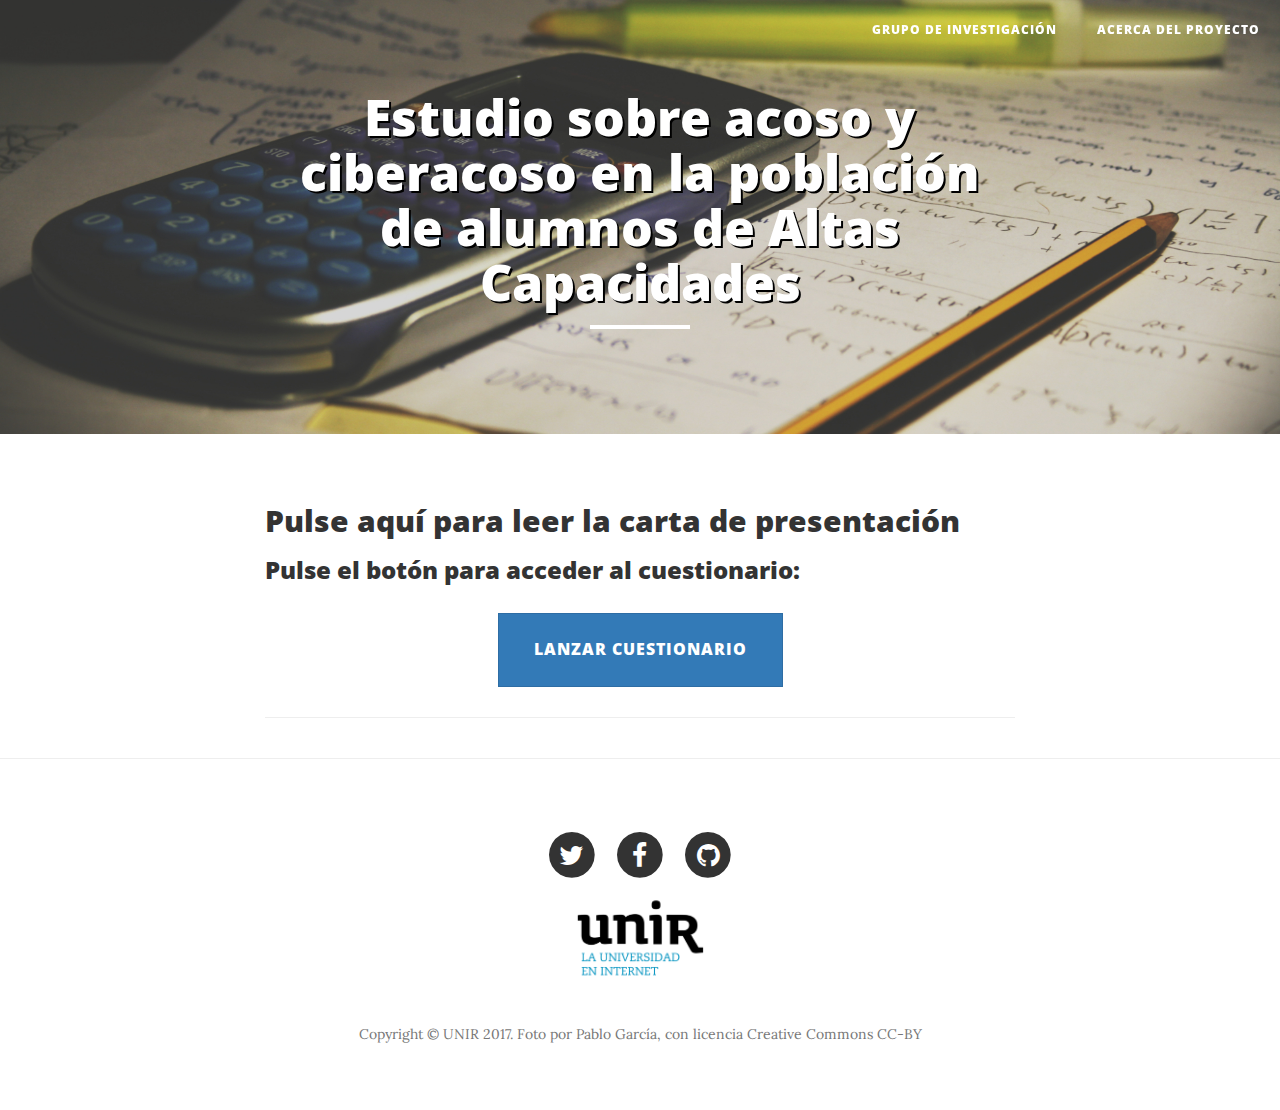
==== index.html @ 438924d7 "Updating texts" ====
<!DOCTYPE html>
<html lang="es">

<head>

    <meta charset="utf-8">
    <meta http-equiv="X-UA-Compatible" content="IE=edge">
    <meta name="viewport" content="width=device-width, initial-scale=1">
    <meta name="description" content="">
    <meta name="author" content="">

    <title>Proyecto UNIR</title>

    <!-- Bootstrap Core CSS -->
    <link href="vendor/bootstrap/css/bootstrap.min.css" rel="stylesheet">

    <!-- Theme CSS -->
    <link href="css/clean-blog.min.css" rel="stylesheet">

    <!-- Custom Fonts -->
    <link href="vendor/font-awesome/css/font-awesome.min.css" rel="stylesheet" type="text/css">
    <link href='https://fonts.googleapis.com/css?family=Lora:400,700,400italic,700italic' rel='stylesheet' type='text/css'>
    <link href='https://fonts.googleapis.com/css?family=Open+Sans:300italic,400italic,600italic,700italic,800italic,400,300,600,700,800' rel='stylesheet' type='text/css'>

    <!-- HTML5 Shim and Respond.js IE8 support of HTML5 elements and media queries -->
    <!-- WARNING: Respond.js doesn't work if you view the page via file:// -->
    <!--[if lt IE 9]>
        <script src="https://oss.maxcdn.com/libs/html5shiv/3.7.0/html5shiv.js"></script>
        <script src="https://oss.maxcdn.com/libs/respond.js/1.4.2/respond.min.js"></script>
    <![endif]-->

</head>

<body>

<nav class="navbar navbar-default navbar-custom navbar-fixed-top">
        <div class="container-fluid">
            <!-- Brand and toggle get grouped for better mobile display -->
            <div class="navbar-header page-scroll">
                <button type="button" class="navbar-toggle" data-toggle="collapse" data-target="#bs-example-navbar-collapse-1">
                    <span class="sr-only">Activar navegación</span>
                    Menu <i class="fa fa-bars"></i>
                </button>
                <!--<a class="navbar-brand" href="index.html">ENLACE A DONDE SEA</a>-->
            </div>

            <!-- Collect the nav links, forms, and other content for toggling -->
            <div class="collapse navbar-collapse" id="bs-example-navbar-collapse-1">
                <ul class="nav navbar-nav navbar-right">
                    <li>
                        <a href="#" data-toggle="modal" data-target="#modalGrupo">Grupo de Investigación</a>
                    </li>
                    <li>
                        <a href="#" data-toggle="modal" data-target="#modalProyecto">Acerca del Proyecto</a>
                    </li>
                </ul>
            </div>
            <!-- /.navbar-collapse -->
        </div>
        <!-- /.container -->
    </nav>


    <!-- Page Header -->
    <!-- Set your background image for this header on the line below. -->
    <header class="intro-header" style="background-image: url('img/mesa.jpg')">
        <div class="container">
            <div class="row">
                <div class="col-lg-8 col-lg-offset-2 col-md-10 col-md-offset-1">
                    <div class="site-heading">
                        <h1>Estudio sobre acoso y ciberacoso en la población de alumnos de Altas Capacidades</h1>
                        <hr class="small">
                       <!-- <span class="subheading">Cuestionario sobre detección de...</span>-->
                    </div>
                </div>
            </div>
        </div>
    </header>

    <!-- Main Content -->
    <div class="container">
        <div class="row">
            <div class="col-lg-8 col-lg-offset-2 col-md-10 col-md-offset-1">
                <div class="post-preview">

                        <h2 class="post-title">
                            <a href="#" data-toggle="modal" data-target="#modalCarta">Pulse aquí para leer la carta de presentación</a>

                                <!-- Button trigger modal -->

                        </h2>
                        <h3 class="post-subtitle">
                            Pulse el botón para acceder al cuestionario: 
                            <p class="text-center">
                         
                            <button type="button" class="btn btn-primary btn-lg" data-toggle="modal" data-target="#myModal">
                                    Lanzar cuestionario
                            </button>
                         
                            </p>
                        </h3>

                    
                </div>
                <hr>
                
            </div>
        </div>
    </div>

    <hr>



<!-- Modal -->
<div class="modal fade bd-example-modal-lg" id="myModal" tabindex="-1" role="dialog" aria-labelledby="myModalLabel">
  <div class="modal-dialog modal-lg" role="document">
    <div class="modal-content">
      <div class="modal-header">
        <button type="button" class="close" data-dismiss="modal" aria-label="Close"><span aria-hidden="true">&times;</span></button>
        <h4 class="modal-title" id="myModalLabel">DOCUMENTO ÉTICO INFORMATIVO PARA LOS PARTICIPANTES

EN EL ESTUDIO SOBRE ACOSO Y CIBERACOSO EN LA POBLACIÓN

DE ALUMNOS DE ALTAS CAPACIDADES</h4>
      </div>
      <div class="modal-body small">


Antes de pulsar el botón “aceptar” te rogamos que leas con detalle las siguientes
cuestiones que versan sobre la descripción del estudio, su importancia,
implicaciones para los participantes, riesgos y beneficios potenciales del mismo.

<h3>Descripción</h3>

Ha sido invitado a participar en una investigación sobre el acoso y ciberacoso.
Además, se te preguntarán otras cuestiones sobre el estado de ánimo, el apoyo
que percibes, tu calidad de vida, etc. El estudio está realizado por un equipo de
investigadores de la Universidad Internacional de la Rioja (UNIR), la
Universidad de Murcia (UM) y la Universidad de Radboud (Países Bajos). Los
investigadores principales son dos:

<ol>
<li>Javier Tourón Figueroa que es catedrático de Métodos de Investigación y
Diagnóstico en Educación, Vicerrector de Innovación y Desarrollo
Educativo en UNIR y experto en altas capacidades y talento.</li>

<li>Joaquín M. González Cabrera profesor titular y director del Grupo de
Investigación sobre Análisis y prevención del Ciberacoso en dicha
Universidad también.</li>
</ol>
Esta investigación tiene la aprobación del <strong>Comité Ética de la Investigación del
Principado de Asturias (Ref. 41/17)</strong>.
<p>
Has sido seleccionado para participar en esta investigación, ya que perteneces a
alguna asociación de padres vinculada a las altas capacidades, tu hijo o hija tiene
reconocidas altas capacidades y se encuentra escolarizado en estos momentos en
algún centro del territorio español. Además, tu hijo debe tener entre 9 y 18 años.
Si aceptas participar en esta investigación, se te solicitará rellenar unas preguntas
sociodemográficas (sexo, edad, CC.AA. donde reside, etc.) y varios cuestionarios
en formato online:
</p>
<ol>
<li>Versión española del European Bullying Intervention Project Questionnaire (Ortega, Del Rey y Casas, 2016).</li>

<li>Depression, Anxiety, Stress Scales-21 (DASS-21) de Daza, Novy, Stanley y Averil (2002).</li>

<li>Versión española del Interpersonal Support Evaluation List (ISEL)-Escala de Apoyo Social Percibido (EASP) por Trujillo, Martos y González-Cabrera (2011).</li>

<li>Versión española del KIDSCREEN-27 para evaluar calidad de vida (KIDSCREEN Group Europe, 2006).</li>
</ol>

<h3>Importancia</h3>

Se analizarán la prevalencia del problema y la relación entre el acoso escolar y
otros aspectos como la depresión, el estrés, la ansiedad o la calidad de vida, entre
otros.

<h3>Implicaciones para el participante</h3>
<ol>
<li>Debes entender que tu participación es totalmente <strong>voluntaria</strong>.</li>

<li>Puedes <strong>retirarte</strong> del estudio cuando así lo manifiestes, sin dar explicaciones y sin que esto tenga ningún tipo de repercusión.</li>

<li>Todos los datos de carácter personal obtenidos en este estudio
son <strong>confidenciales</strong> y se tratarán conforme a la Ley Orgánica de
Protección de Datos de Carácter Personal 15/99. La identidad de cada
participante, y su tutor legal, será protegida mediante la identificación
anónima de los resultados. Se le pedirá al participante que identifique los
cuestionarios con una combinación alfanumérica que solamente él
conocerá.</li>

<li>La información obtenida se utilizará exclusivamente para los <strong>fines
específicos</strong> de este estudio.</li>

<li>No recibirás ningún <strong>incentivo</strong> económico ni en bienes por tu participación
en el estudio, pero sí recibirás un informe personalizado sobre sus
resultados en el contexto general del estudio si lo solicita. Más adelante se
detallan las indicaciones.</li>

<li>También tienes derecho a no contestar alguna/s pregunta/s en particular.</li>
</ol>

Además, tienes derecho a recibir una copia de este documento (para ello
debes solicitarlo a ciber-aacc@unir.net)

<h3>Riesgos de la investigación para el participante</h3>

No existen riesgos de ninguna clase por participar en este estudio.

<h3>Beneficios de la investigación</h3>
<p>
A las asociaciones de padres y madres de alumnos con altas capacidades se les
pondrán facilitar los resultados generales de los participantes, lo que puede
constituir un informe técnico de uso educativo tanto interno como de cara a
acciones político educativas.
</p>
<p>
Si tienes alguna pregunta o deseas más información sobre esta investigación, por
favor comuníquese con el Prof. Joaquín Manuel González Cabrera en el correo
electrónico: joaquin.gonzalez@unir.net .
</p>
Si pulsas el botón de “Aceptar” se entiende que estás de acuerdo con lo expuesto
y autorizas a tu hijo o hija a participar en dicha investigación. Si eres un menor
que no has recibido la pertinente autorización familiar debes hacer clic en
“Rechazar”.



      </div>
      <div class="modal-footer">
        <button type="button" class="btn btn-default" data-dismiss="modal">Rechazar</button>
        <a href="https://es.surveymonkey.com/r/CLKZYXJ"><button type="button" class="btn btn-primary">ACEPTAR</button></a>
      </div>
    </div>
  </div>
</div>






<!-- Modal -->
<div class="modal fade bd-example-modal-lg" id="modalGrupo" tabindex="-1" role="dialog" aria-labelledby="myModalLabelGrupo">
  <div class="modal-dialog modal-lg" role="document">
    <div class="modal-content">
      <div class="modal-header">
        <button type="button" class="close" data-dismiss="modal" aria-label="Close"><span aria-hidden="true">&times;</span></button>
        <h4 class="modal-title" id="myModalLabelGrupo">GRUPO DE INVESTIGACIÓN EN ANÁLISIS Y PREVENCIÓN
DEL CIBERACOSO </h4>
      </div>
      <div class="modal-body small">
<p>

El grupo de investigación &quot;Análisis y prevención del ciberacoso&quot; (CB-OUT) de

la Universidad Internacional de la Rioja (UNIR) presenta varias líneas de

investigación centradas directamente en este problema y también en temas del

comportamiento online y los usos problemáticos de Internet. Este grupo se

caracteriza por un enfoque singular y diferente, de un problema complejo que ha

sido (y sigue siendo) abordado por numerosos investigadores en el panorama

nacional e internacional.
</p>

En relación directa sobre el ciberacoso cabe destacar la unión de metodologías de

evaluación psicológica mediante auto-informe con marcadores bioquímicos

(especialmente en la evaluación del estrés a través de la hormona del cortisol),

así como trabajos con muestras poco exploradas (altas capacidades) y en

contextos internacionales (Latinoamérica). Así pues las líneas de trabajo son:
<ul>
<li>Diferencias en los niveles de estrés psicofisiológico en función del perfil

de ciberacoso.</li>

<li>Estilos parentales percibidos y su relación con el perfil de ciberacoso.</li>

<li>Uso problemático de Internet, adicción al teléfono móvil, nomofobia y

conducta de ciberacoso.</li>

<li>Análisis de la prevalencia del ciberacoso en Colombia, Chile, Guatemala,

Argentina y España.</li>

<li>Evaluación del acoso y ciberacoso, junto con otros constructos

psicosociales, en alumnado con NEE y NEAE específicas.</li>
</ul>
En general, el comportamiento de un adolescente en Internet con la

tecnología que le permite el acceso (smartphone, pc, Internet, etc.), está

relacionado con diferentes problemas psicológicos que atañen a su mundo

on-line y off-line. Este grupo ha abordado realidades nuevas e incipientes

con el que se avanza, incluso se innova, en este panorama investigador.

Las líneas son:
<ul>
<li>Diseño y validación del primer instrumento para evaluar la inteligencia

emocional con contextos online y su adaptación al inglés.</li>

<li>Adaptación al castellano del Nomophobia Questionnaire (NMP-Q).</li>

<li>Relación entre los usos problemáticos de Internet y los juegos multiplayer

online battle arena (MOBA).</li>
</ul>
Adicionalmente, cabe decir que este grupo colabora con el grupo de

Investigación Deusto Stress Research, que lidera la Profª. Esther Calvete en la

Universidad de Deusto. Asimismo, se cuenta con relación, entre otros docentes,

como la Profª. Maite Garaigordobil de la Universidad del País Vasco. A

continuación, se detallan, algunas de las publicaciones realizadas por el grupo de

investigación recientemente:
<ul>
<li>González-Cabrera, J., Pérez-Sancho, C. y Calvete, E. (2016). Diseño y
validación de la Escala de Inteligencia Emocional en Internet para
adolescentes. Behavioral Psychology/Psicología Conductual, 24, 93-105.
(Q4; FI: 0,83). http://goo.gl/fBhrjK</li>
<li>Calvete, E., Orue, I. y González-Cabrera, J. (2017). Violencia Filio
Parental: Comparando lo que informan los adolescentes y sus
progenitores. Revista de Psicología Clínica con Niños y Adolescentes, 4,
9-15.</li>

<li>González-Cabrera, J., Calvete, E. León-Mejía, A., Pérez-Sancho, C. y
Peinado, J. (2017). Relationship between cyberbullying roles, cortisol
secretion and psychological stress. Computers in Human Behavior, 70,
153-160.</li>

<li>Calvete, E., Fernández-González, L., González-Cabrera, J. Gámez-Guadix, M. (2017). Continued Bullying Victimization in Adolescents:
Maladaptive Schemas as a Mediational Mechanism. J Youth Adolescence.
doi:10.1007/s10964-017- 0677-5</li>

<li>González-Cabrera, J., León-Mejía, A., Pérez-Sancho, C. y Calvete, E. (in
press). Adaptation of the Nomophobia Questionnaire (NMP-Q) to Spanish
in a sample of adolescents. Actas Españolas de Psiquiatría.</li>
</ul>



<h3>Grupo de investigación en altas capacidades y desarrollo del talento</h3>
<p>
La línea de investigación sobre alumnos de alta capacidad intelectual se comenzó en la
Universidad de Navarra en 1994.
</p>
El interés de esta línea de investigación, meramente intelectual en sus inicios, dio paso
enseguida a un decidido empeño por hacer reales los principios de la entonces vigente
LOGSE respecto a la atención a la diversidad (art. 36 y 37) y a las necesidades
educativas que de ella se derivan en relación con los alumnos de alta capacidad, interés
que de modo más o menos intenso ha seguido vigente en las legislaciones educativas
posteriores.
</p><p>
Es patente la importancia que para el desarrollo del sistema educativo tiene la
promoción de la excelencia y el principio de igualdad de oportunidades, que exige que a
cada alumno se le dé la atención educativa que en función de sus características precisa,
bien distinto del igualitarismo que en algunas ocasiones parece preponderar en la
educación.
</p><p>
La personas más capaces constituyen el activo más valioso de cualquier sociedad, pero
el talento no se desarrolla si no se cultiva y es imposible cultivarlo si no se identifica.
En un sistema educativo moderno, que tiende a esgrimir como bandera la calidad, la
atención a la igualdad y promoción de la excelencia se convierten en argumentos
inexcusables.
</p><p>
Así, identificación y desarrollo de programas educativos han sido, y continúan siendo,
los dos ejes de esta línea de investigación que de un enfoque globalista, centrado en
capacidades intelectuales generales, ha dado paso -de acuerdo con los enfoques del
paradigma sobre la alta capacidad preponderante hoy en día- a una identificación de
talentos específicos y de programas educativos encaminados al fomento de dichos
talentos.
</p>
Los principios que rigen la actividad investigadora se alinean con los del Talent Search
Concept, planteado inicialmente por Stanley en 1972, y desarrollado por centros y
Universidades como Johns Hopkins, Northwestern, Denver, Duke, Arizona, entre otras.
Precisamente la relación con la Universidad de Johns Hopkins y en particular con su
Center for Talented Youth ha sido constante desde mediados de los noventa.
Pero la atención a los alumnos más capaces es difícil si no se sabe como hacerlo, por
ello dentro de esta línea de trabajo se atiende también a la formación específica de
profesores y a la atención y orientación de las familias. Junto con ello, se procura
promover el desarrollo de políticas educativas que respalden los resultados de la
investigación, y la atención y asesoramiento técnico a los centros educativos.
En resumen, esta línea de investigación se ha venido articulando, con diferentes énfasis
según los momentos y posibilidades, en torno a los seis ejes siguientes:
<ul>
<li>Desarrollo y validación de instrumentos de medida que permitan la
identificación de talentos específicos, tanto a través de la metodología clásica
como siguiendo el enfoque y las posibilidades que brinda la Teoría de Respuesta
al Ítem.</li>
<li>Desarrollo y evaluación de programas específicos para la promoción del talento
en las áreas Humanísticas, de Ciencias Sociales, Tecnológica y Científica.</li>
<li>Desarrollo y evaluación de programas de educación a distancia a través de las
nuevas tecnologías de la información y comunicación.</li>
<li>Análisis de variables contextuales y personales que inciden en la adquisición del
conocimiento y el desarrollo del talento: autoconcepto, motivación, atribuciones,
estrategias de aprendizaje, etc.</li>
<li>Formación del profesorado: estrategias y programas.</li>
<li>Problemática de la alta capacidad en la educación familiar: asesoramiento y
desarrollo de programas.</li>
</ul>
El trabajo de más de dos décadas ha tenido su reflejo en una notable proyección tanto
nacional como internacional de esta línea de trabajo. A continuación señalamos algunos
trabajos más recientes (una relación más amplia puede verse en
<a href="http://www.javiertouron.es/p/javier-touron.html">http://www.javiertouron.es/p/javier-touron.html</a> ):
<ul>
<li>Tourón, J., Marco, G. &amp; Tourón, M. (2009). La educación online con alumnos de alta
capacidad intelectual. Evaluación de una intervención en el ámbito de las
Matemáticas. Revista Interuniversitaria de Formación del Profesorado, 24, 21-31.</li>
<li>Tourón, J. (2010). El desarrollo del talento y la promoción de la excelencia: exigencias
de un sistema educativo mejor. Bordón, 62(3), 133-149.</li>
<li>Tourón, J. (2011). Equality and Equity in Educational Systems: A Universal
Problem. Talent Development and Excellence, 3(1), 103-105.</li>
<li>Tourón, J. (2011). The Center for Talented Youth Identification Model: A Review of
the Literature. Talent Development and Excellence, 3(2), 187-202.</li>
<li>Tourón, J. (2012). Talent Development and Equity in Education Systems: a Challenge
in Nation Building. Education Today, The College of Teachers, UK, 62(2), 12-17.</li>
<li>Tourón, J.; Lizasoain, L. &amp; Joaristi, L. (2012). Assessing the Unidimensionality of the
School and College Ability Test (SCAT, Spanish version) using Non-parametric
Methods Based on Item Response Theory. High Ability Studies, 23(2), 183-202.</li>
<li>Tourón, J. &amp; Santiago, R. (2013). Atención a la diversidad y desarrollo del talento en el
aula. El modelo DT-PI y las tecnologías en la implantación de la flexibilidad curricular
y el aprendizaje al propio ritmo. Revista Española de Pedagogía, año LXXI, nº 256,
441-459.</li>
<li>Tourón, J. &amp; Santiago, R. (2015). The Flipped Learning Model and the Development of
Talent at School. Revista de Educación, 368. April-Jun, 33-65.</li>
<li>Tourón, J. &amp; Pfeiffer, S. (2015). Critical Issues in Gifted Education and Talent
Development. Monograph Issue. Revista de Educación, 368.</li>
<li>Tourón, J. &amp; Tourón, M. (2016). Identification of Verbal and Mathematical Talent: The
Relevance of ‘Out of Level’ Measurement. Anales de Psicología, 32, 3, 638-651</li>
</ul>



      </div>
      <div class="modal-footer">
        <button type="button" class="btn btn-default" data-dismiss="modal">Aceptar</button>

      </div>
    </div>
  </div>
</div>




<!-- Modal -->
<div class="modal fade bd-example-modal-lg" id="modalProyecto" tabindex="-1" role="dialog" aria-labelledby="myModalLabelProyecto">
  <div class="modal-dialog modal-lg" role="document">
    <div class="modal-content">
      <div class="modal-header">
        <button type="button" class="close" data-dismiss="modal" aria-label="Close"><span aria-hidden="true">&times;</span></button>
        <h4 class="modal-title" id="myModalLabelProyecto">Acerca del proyecto: Acoso y ciberacoso en la población de alumnos de Altas Capacidades </h4>
      </div>
      <div class="modal-body small">
      <p>
Un objetivo central del trabajo es la evaluación del acoso y el ciberacoso. Para ello,
se contará con dos cuestionarios con adecuados indicadores de validez y fiabilidad, es
decir, que miden lo que dicen medir y además lo miden bien. Concretamente
hablamos de la versión española del <strong>European Bullying Intervention Project
Questionnaire</strong> que evalúa victimización y agresión mediante acciones como: golpear,
insultar, amenazar, robar, decir palabras malsonantes, excluir o difundir rumores
(Ortega, Del Rey y Casas, 2016). Por otro lado se cuenta con el <strong>Cuestionario de
Ciberacoso (escalas de agresión y victimización) </strong> de Calvete, Orue, Estevez, Villardón y
Padilla, 2009; Calvete, Orue, Estevez, Villardón y Padilla, 2010).
</p>

Adicionalmente, se quiere analizar otras variables de interés con las que poder
relacionar los problemas antes mencionados, especialmente pensando en posibles vías
de intervención. Todas estas posibilidades cuentan con herramientas de evaluación
que gozan de adecuados indicadores de fiabilidad y validez y han sido publicados, sin
excepción, en revistas o editoriales de prestigio nacional e internacional.
<ul>
<li><strong>Apoyo Social Percibido</strong> que consta de cuatro dimensiones: <strong>apoyo instrumental</strong>
(mide la percepción de disponibilidad de ayuda material),<strong> apoyo informativo </strong>(mide la
percepción de de disponibilidad de alguien a quien pedir información o consejo para
resolver un problema), <strong>apoyo a la autoestima </strong>(mide aspectos de comparación positiva
con los demás) y <strong>sentido de pertenencia </strong>(mide la percepción de tener con quien
compartir momentos de ocio y expansión).</li>

<li><strong>Calidad de Vida relacionada con la Salud </strong> entendida desde la perspectiva
globalizadora de la OMS, al entender la salud no sólo como ausencia de enfermedad
sino como calidad de la salud desde una perspectiva bio-psico- social del niño. El
constructo general está compuesto por cinco dimensiones: bienestar físico, bienestar
psicológico, autonomía y relación con los padres, amigos y apoyo social y entorno
escolar.</li>

<li><strong>Sintomatología depresiva y satisfacción vital</strong>. Se desea realizar un cribado
inicial para detectar posibles alternaciones del estado de ánimo y conocer el
posicionamiento ante la valoración de su vida en sus términos actuales.</li>

<li><strong>Ansiedad social y estrés</strong>. Es habitual que los problemas relacionados con la
victimización se relacionen con una mayor activación fisiológica y con una evaluación
cognitiva de que los problemas le superan a uno (y no tiene habilidades para
superarlos).</li>
</ul>

      </div>
      <div class="modal-footer">
        <button type="button" class="btn btn-default" data-dismiss="modal">Aceptar</button>

      </div>
    </div>
  </div>
</div>




<!-- Modal -->
<div class="modal fade bd-example-modal-lg" id="modalCarta" tabindex="-1" role="dialog" aria-labelledby="myModalLabelCarta">
  <div class="modal-dialog modal-lg" role="document">
    <div class="modal-content">
      <div class="modal-header">
        <button type="button" class="close" data-dismiss="modal" aria-label="Close"><span aria-hidden="true">&times;</span></button>
        <h4 class="modal-title" id="myModalLabelCarta">Carta de presentación </h4>
      </div>
      <div class="modal-body small">
<p>
Estimados padres:
<p>
El motivo de la presente es doble, por una parte poneros al corriente del estudio
que desde la Universidad Internacional de La Rioja (UNIR) hemos diseñado
sobre el “Acoso y ciberacoso en la población de alumnos de Altas Capacidades”
y, por otra, pedir vuestra colaboración en el mismo. Ya hemos entrado en
contacto con muchas asociaciones que nos han manifestado su interés en esta
iniciativa.
</p>
<p>
Respecto al estudio, se trata de una investigación científica rigurosamente
planteada que se apoya en la fortaleza del grupo de investigación: &quot;Análisis y
prevención del ciberacoso&quot;, que ha venido dirigiendo el profesor Joaquín
Gonzalez-Cabrera, del que os ofrecemos algunos resultados en la sección
correspondiente de esta web. Por otra parte, añadimos el área de estudio sobre las
Altas Capacidades y Desarrollo del Talento que vengo cultivando desde 1993 y
que os es de sobra conocida. Una breve descripción está incluida en esta web
también (pueden verse las publicaciones en <a href="http://www.javiertouron.es/p/javier-touron.html">http://www.javiertouron.es/p/javier-touron.html</a>). Así mismo, forman parte del equipo investigador del proyecto
profesores de la Universidad de Murcia (Dra. Prieto y Dra. Ferrando) y de la
Universidad de Radbou -Holanda- (Dra. Hoogeven), todas ellas con un extenso y
reconocido recorrido investigador en el área de las Altas Capacidades.
</p>
<p>
El problema del acoso, tanto el que se realiza dentro del contexto escolar como a
través de las redes sociales, está adquiriendo una notoriedad y proporciones
alarmantes en los centros educativos, pero poco o nada se ha investigado sobre el
acoso específico a los alumnos más capaces que, como ya sabemos, son objeto de
diversas dificultades en el entorno escolar.
</p>
<p>
Pensamos que este estudio nos puede ofrecer resultados relevantes y valiosos
sobre un problema latente que precisa de intervención educativa, y que puede
ayudar a visibilizar mejor la problemática general de este alumnado.
</p>
<p>
En esta web os ofrecemos detalles técnicos del estudio en el que nos gustaría que
tomaseis parte, animando a vuestros asociados para que autoricen la participación
anónima de sus hijos en la recogida de los datos que precisamos para llevar a
cabo el estudio. Dicha recogida de datos se realizará mediante un cuestionario
online que está dentro de la web que visitas. Esta investigación no tendrá coste
alguno ni para las asociaciones ni para los alumnos (familias) que participen. Los
datos generales serán devueltos a las asociaciones participantes a través de un
informe particular y otro general del conjunto de la investigación.
</p>
<p>
Esta iniciativa cuenta con el refrendo del <strong>Comité ético de Investigación del
Principiado de Asturias, donde ha sido evaluado el estudio consiguiendo el
informe favorable (Ref. 41/17)</strong>.
</p>
Para terminar, quisiéramos daros las gracias por participar en el proyecto y por
vuestra preocupación por la mejora de la calidad de vida de vuestros hijos.
Sin otro particular y en la confianza de que el estudio os resulte de interés,
aprovechamos para enviaros un saludo cordial.
<p>

<img src="img/firmas.png" width="100%" />

      </div>
      <div class="modal-footer">
        <button type="button" class="btn btn-default" data-dismiss="modal">Aceptar</button>

      </div>
    </div>
  </div>
</div>




    <!-- Footer -->
    <footer>
        <div class="container">
            <div class="row">
                <div class="col-lg-8 col-lg-offset-2 col-md-10 col-md-offset-1">
                    <ul class="list-inline text-center">
                        <li>
                            <a href="#">
                                <span class="fa-stack fa-lg">
                                    <i class="fa fa-circle fa-stack-2x"></i>
                                    <i class="fa fa-twitter fa-stack-1x fa-inverse"></i>
                                </span>
                            </a>
                        </li>
                        <li>
                            <a href="#">
                                <span class="fa-stack fa-lg">
                                    <i class="fa fa-circle fa-stack-2x"></i>
                                    <i class="fa fa-facebook fa-stack-1x fa-inverse"></i>
                                </span>
                            </a>
                        </li>
                        <li>
                            <a href="#">
                                <span class="fa-stack fa-lg">
                                    <i class="fa fa-circle fa-stack-2x"></i>
                                    <i class="fa fa-github fa-stack-1x fa-inverse"></i>
                                </span>
                            </a>
                        </li>
                        <li>
                            <a href="#">
                                     <a href=""><img width="25%" src="img/logo-unir.png"/></a>
                            </a>
                        </li>

                    </ul>
                    <p class="copyright text-muted">Copyright &copy; UNIR 2017. Foto por Pablo García, con licencia Creative Commons CC-BY</p>
                </div>
            </div>
        </div>
    </footer>

    <!-- jQuery -->
    <script src="vendor/jquery/jquery.min.js"></script>

    <!-- Bootstrap Core JavaScript -->
    <script src="vendor/bootstrap/js/bootstrap.min.js"></script>

    <!-- Contact Form JavaScript -->
    <script src="js/jqBootstrapValidation.js"></script>
    <script src="js/contact_me.js"></script>

    <!-- Theme JavaScript -->
    <script src="js/clean-blog.min.js"></script>

</body>

</html>
---- css/clean-blog.min.css ----
/*!
 * Start Bootstrap - Clean Blog v3.3.7+1 (http://startbootstrap.com/template-overviews/clean-blog)
 * Copyright 2013-2017 Start Bootstrap
 * Licensed under MIT (https://github.com/BlackrockDigital/startbootstrap/blob/gh-pages/LICENSE)
 */a,body{color:#333}.navbar-custom .nav li a,.navbar-custom .navbar-brand,h1,h2,h3,h4,h5,h6{font-weight:800}.caption,.intro-header .page-heading,.intro-header .site-heading,footer .copyright{text-align:center}body{font-family:Lora,'Times New Roman',serif;font-size:20px;-webkit-tap-highlight-color:#0085A1}.intro-header .page-heading .subheading,.intro-header .post-heading .subheading,.intro-header .site-heading .subheading,.navbar-custom,h1,h2,h3,h4,h5,h6{font-family:'Open Sans','Helvetica Neue',Helvetica,Arial,sans-serif}p{line-height:1.5;margin:30px 0}p a{text-decoration:underline}a:focus,a:hover{color:#0085A1}a img:focus,a img:hover{cursor:zoom-in}blockquote{color:#777;font-style:italic}hr.small{max-width:100px;margin:15px auto;border-width:4px;border-color:#fff}.navbar-custom{position:absolute;top:0;left:0;width:100%;z-index:3}.navbar-custom .navbar-header .navbar-toggle{color:#777;font-weight:800;text-transform:uppercase;font-size:12px}.navbar-custom .nav li a{text-transform:uppercase;font-size:12px;letter-spacing:1px}@media only screen and (min-width:1200px){.navbar-custom{background:0 0;border-bottom:1px solid transparent}.navbar-custom .navbar-brand{color:#fff;padding:20px}.navbar-custom .navbar-brand:focus,.navbar-custom .navbar-brand:hover{color:rgba(255,255,255,.8)}.navbar-custom .nav li a{color:#fff;padding:20px}.navbar-custom .nav li a:focus,.navbar-custom .nav li a:hover{color:rgba(255,255,255,.8)}.navbar-custom .nav li ul.dropdown-menu a{color:#333}.navbar-custom .nav li ul.dropdown-menu a:focus,.navbar-custom .nav li ul.dropdown-menu a:hover{color:#0085A1}}@media only screen and (min-width:1170px){.navbar-custom{-webkit-transition:background-color .3s;-moz-transition:background-color .3s;transition:background-color .3s;-webkit-transform:translate3d(0,0,0);-moz-transform:translate3d(0,0,0);-ms-transform:translate3d(0,0,0);-o-transform:translate3d(0,0,0);transform:translate3d(0,0,0);-webkit-backface-visibility:hidden;backface-visibility:hidden}.navbar-custom.is-fixed{position:fixed;top:-61px;background-color:rgba(255,255,255,.9);border-bottom:1px solid #f2f2f2;-webkit-transition:-webkit-transform .3s;-moz-transition:-moz-transform .3s;transition:transform .3s}.navbar-custom.is-fixed .navbar-brand{color:#333}.navbar-custom.is-fixed .navbar-brand:focus,.navbar-custom.is-fixed .navbar-brand:hover{color:#0085A1}.navbar-custom.is-fixed .nav li a{color:#333}.navbar-custom.is-fixed .nav li a:focus,.navbar-custom.is-fixed .nav li a:hover{color:#0085A1}.navbar-custom.is-visible{-webkit-transform:translate3d(0,100%,0);-moz-transform:translate3d(0,100%,0);-ms-transform:translate3d(0,100%,0);-o-transform:translate3d(0,100%,0);transform:translate3d(0,100%,0)}}.intro-header{background:center center no-repeat;-webkit-background-size:cover;-moz-background-size:cover;background-size:cover;-o-background-size:cover;margin-bottom:50px}.intro-header .page-heading,.intro-header .post-heading,.intro-header .site-heading{padding:100px 0 50px;color:#fff}.intro-header .page-heading h1,.intro-header .site-heading h1{margin-top:0;font-size:50px}.intro-header .page-heading .subheading,.intro-header .site-heading .subheading{font-size:24px;line-height:1.1;display:block;font-weight:300;margin:10px 0 0}@media only screen and (min-width:768px){.intro-header .page-heading,.intro-header .post-heading,.intro-header .site-heading{padding:90px 0}.intro-header .page-heading h1,.intro-header .site-heading h1{font-size:50px; text-shadow: 2px 2px black;}}.intro-header .post-heading h1{font-size:35px}.intro-header .post-heading .meta,.intro-header .post-heading .subheading{line-height:1.1;display:block}.intro-header .post-heading .subheading{font-size:24px;margin:10px 0 30px;font-weight:600}.intro-header .post-heading .meta{font-family:Lora,'Times New Roman',serif;font-style:italic;font-weight:300;font-size:20px}.intro-header .post-heading .meta a{color:#fff}@media only screen and (min-width:768px){.intro-header .post-heading h1{font-size:55px}.intro-header .post-heading .subheading{font-size:30px}}.post-preview>a{color:#333}.post-preview>a:focus,.post-preview>a:hover{text-decoration:none;color:#0085A1}.post-preview>a>.post-title{font-size:30px;margin-top:30px;margin-bottom:10px}.post-preview>a>.post-subtitle{margin:0 0 10px;font-weight:300}.post-preview>.post-meta{color:#777;font-size:18px;font-style:italic;margin-top:0}.post-preview>.post-meta>a{text-decoration:none;color:#333}.post-preview>.post-meta>a:focus,.post-preview>.post-meta>a:hover{color:#0085A1;text-decoration:underline}@media only screen and (min-width:768px){.post-preview>a>.post-title{font-size:36px}}.section-heading{font-size:36px;margin-top:60px;font-weight:700}.btn,.pager li>a,.pager li>span{font-family:'Open Sans','Helvetica Neue',Helvetica,Arial,sans-serif;text-transform:uppercase;font-weight:800;letter-spacing:1px}.caption{font-size:14px;padding:10px;font-style:italic;margin:0;display:block;border-bottom-right-radius:5px;border-bottom-left-radius:5px}footer{padding:50px 0 65px}footer .list-inline{margin:0;padding:0}footer .copyright{font-size:14px;margin-bottom:0}.floating-label-form-group{font-size:14px;position:relative;margin-bottom:0;padding-bottom:.5em;border-bottom:1px solid #eee}.floating-label-form-group input,.floating-label-form-group textarea{z-index:1;position:relative;padding-right:0;padding-left:0;border:none;border-radius:0;font-size:1.5em;background:0 0;box-shadow:none!important;resize:none}.floating-label-form-group label{display:block;z-index:0;position:relative;top:2em;margin:0;font-size:.85em;line-height:1.764705882em;vertical-align:middle;vertical-align:baseline;opacity:0;-webkit-transition:top .3s ease,opacity .3s ease;-moz-transition:top .3s ease,opacity .3s ease;-ms-transition:top .3s ease,opacity .3s ease;transition:top .3s ease,opacity .3s ease}.floating-label-form-group::not(:first-child){padding-left:14px;border-left:1px solid #eee}.floating-label-form-group-with-value label{top:0;opacity:1}.floating-label-form-group-with-focus label{color:#0085A1}form .row:first-child .floating-label-form-group{border-top:1px solid #eee}.btn{font-size:14px;border-radius:0;padding:15px 25px}.btn-lg{font-size:16px;padding:25px 35px}.btn-default:focus,.btn-default:hover{background-color:#0085A1;border:1px solid #0085A1;color:#fff}.pager{margin:20px 0 0}.pager li>a,.pager li>span{font-size:14px;padding:15px 25px;background-color:#fff;border-radius:0}.pager li>a:focus,.pager li>a:hover{color:#fff;background-color:#0085A1;border:1px solid #0085A1}.pager .disabled>a,.pager .disabled>a:focus,.pager .disabled>a:hover,.pager .disabled>span{color:#777;background-color:#333;cursor:not-allowed}::-moz-selection{color:#fff;text-shadow:none;background:#0085A1}::selection{color:#fff;text-shadow:none;background:#0085A1}img::selection{color:#fff;background:0 0}img::-moz-selection{color:#fff;background:0 0}
 .modal-dialog{
     overflow-y: initial !important
 }
 .modal-body{
     height: 400px;
     overflow-y: auto;
 }
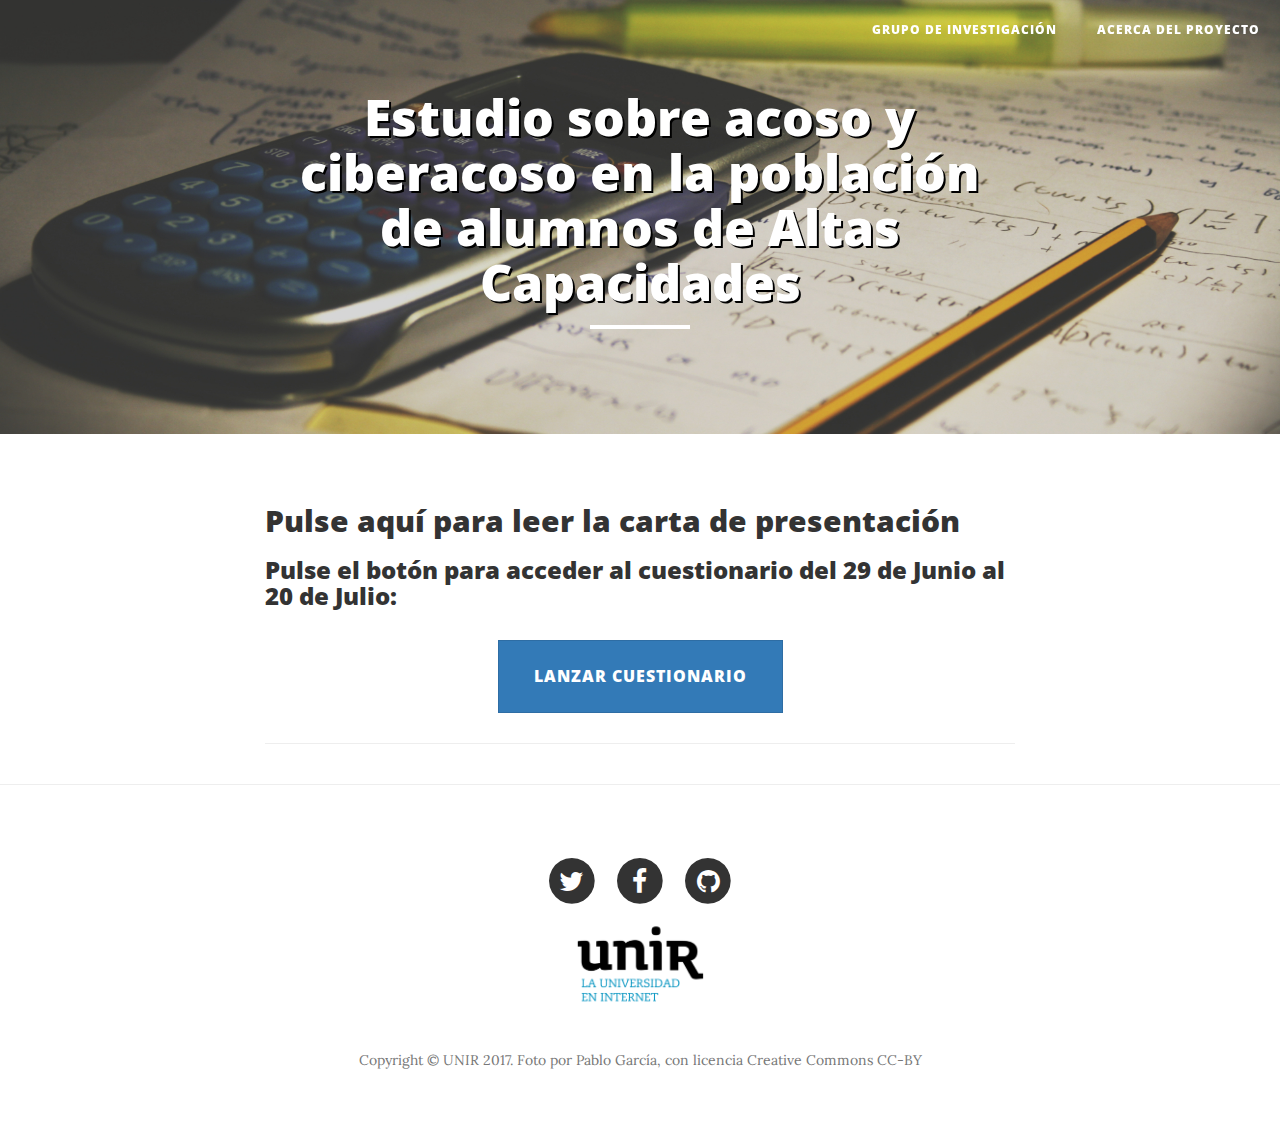
==== commit 07aca0c5: "Añadida fecha" ====
--- a/index.html
+++ b/index.html
@@ -9,7 +9,7 @@
     <meta name="description" content="">
     <meta name="author" content="">
 
-    <title>Proyecto UNIR</title>
+    <title>Proyecto CIBER-AACC</title>
 
     <!-- Bootstrap Core CSS -->
     <link href="vendor/bootstrap/css/bootstrap.min.css" rel="stylesheet">
@@ -90,7 +90,7 @@
 
                         </h2>
                         <h3 class="post-subtitle">
-                            Pulse el botón para acceder al cuestionario: 
+                            Pulse el botón para acceder al cuestionario del 29 de Junio al 20 de Julio: 
                             <p class="text-center">
                          
                             <button type="button" class="btn btn-primary btn-lg" data-toggle="modal" data-target="#myModal">
@@ -141,11 +141,11 @@
 investigadores principales son dos:
 
 <ol>
-<li>Javier Tourón Figueroa que es catedrático de Métodos de Investigación y
+<li>Javier Tourón Figueroa: catedrático de Métodos de Investigación y
 Diagnóstico en Educación, Vicerrector de Innovación y Desarrollo
 Educativo en UNIR y experto en altas capacidades y talento.</li>
 
-<li>Joaquín M. González Cabrera profesor titular y director del Grupo de
+<li>Joaquín M. González Cabrera: profesor titular y director del Grupo de
 Investigación sobre Análisis y prevención del Ciberacoso en dicha
 Universidad también.</li>
 </ol>
@@ -162,12 +162,11 @@
 </p>
 <ol>
 <li>Versión española del European Bullying Intervention Project Questionnaire (Ortega, Del Rey y Casas, 2016).</li>
-
-<li>Depression, Anxiety, Stress Scales-21 (DASS-21) de Daza, Novy, Stanley y Averil (2002).</li>
-
+<li>​Cuestionario de Screening del acoso entre iguales (escala tecnológica) de Garaigordobil (2013)​</li>
+<li>​Versión española del ​Depression, Anxiety, Stress Scales-21 (DASS-21) de Daza, Novy, Stanley y Averil (2002).</li>
+<li>​Versión española de la "Escala de satisfacción con la vida” de Atienza, Balaguer y García-Merita (2000)​</li>
 <li>Versión española del Interpersonal Support Evaluation List (ISEL)-Escala de Apoyo Social Percibido (EASP) por Trujillo, Martos y González-Cabrera (2011).</li>
-
-<li>Versión española del KIDSCREEN-27 para evaluar calidad de vida (KIDSCREEN Group Europe, 2006).</li>
+<li>Versión española del KIDSCREEN-​10​ para evaluar calidad de vida (KIDSCREEN Group Europe, 2006).</li>
 </ol>
 
 <h3>Importancia</h3>
@@ -475,9 +474,7 @@
 hablamos de la versión española del <strong>European Bullying Intervention Project
 Questionnaire</strong> que evalúa victimización y agresión mediante acciones como: golpear,
 insultar, amenazar, robar, decir palabras malsonantes, excluir o difundir rumores
-(Ortega, Del Rey y Casas, 2016). Por otro lado se cuenta con el <strong>Cuestionario de
-Ciberacoso (escalas de agresión y victimización) </strong> de Calvete, Orue, Estevez, Villardón y
-Padilla, 2009; Calvete, Orue, Estevez, Villardón y Padilla, 2010).
+(Ortega, Del Rey y Casas, 2016). Por otro lado, se cuenta con el <strong>Cuestionario de Screening del acoso entre iguales (escala tecnológica)</strong> de Garaigordobil (2013). Esta herramienta permite triangular para cada sujeto su rol en tres perfiles relacionados con el ciberacoso: cibervíctima, ciberagresor, ciberobservador (adicionalmente se obtienen indicadores combinados del perfil de cibervíctima-agresor). 
 </p>
 
 Adicionalmente, se quiere analizar otras variables de interés con las que poder
@@ -486,12 +483,7 @@
 que gozan de adecuados indicadores de fiabilidad y validez y han sido publicados, sin
 excepción, en revistas o editoriales de prestigio nacional e internacional.
 <ul>
-<li><strong>Apoyo Social Percibido</strong> que consta de cuatro dimensiones: <strong>apoyo instrumental</strong>
-(mide la percepción de disponibilidad de ayuda material),<strong> apoyo informativo </strong>(mide la
-percepción de de disponibilidad de alguien a quien pedir información o consejo para
-resolver un problema), <strong>apoyo a la autoestima </strong>(mide aspectos de comparación positiva
-con los demás) y <strong>sentido de pertenencia </strong>(mide la percepción de tener con quien
-compartir momentos de ocio y expansión).</li>
+<li><strong>Apoyo Social Percibido</strong> evaluado mediante el <strong>apoyo informativo</strong> (la percepción de de disponibilidad de alguien a quien pedir información o consejo para resolver un problema) y el sentido de pertenencia (mide la percepción de tener con quien compartir momentos de ocio y expansión).</li>
 
 <li><strong>Calidad de Vida relacionada con la Salud </strong> entendida desde la perspectiva
 globalizadora de la OMS, al entender la salud no sólo como ausencia de enfermedad
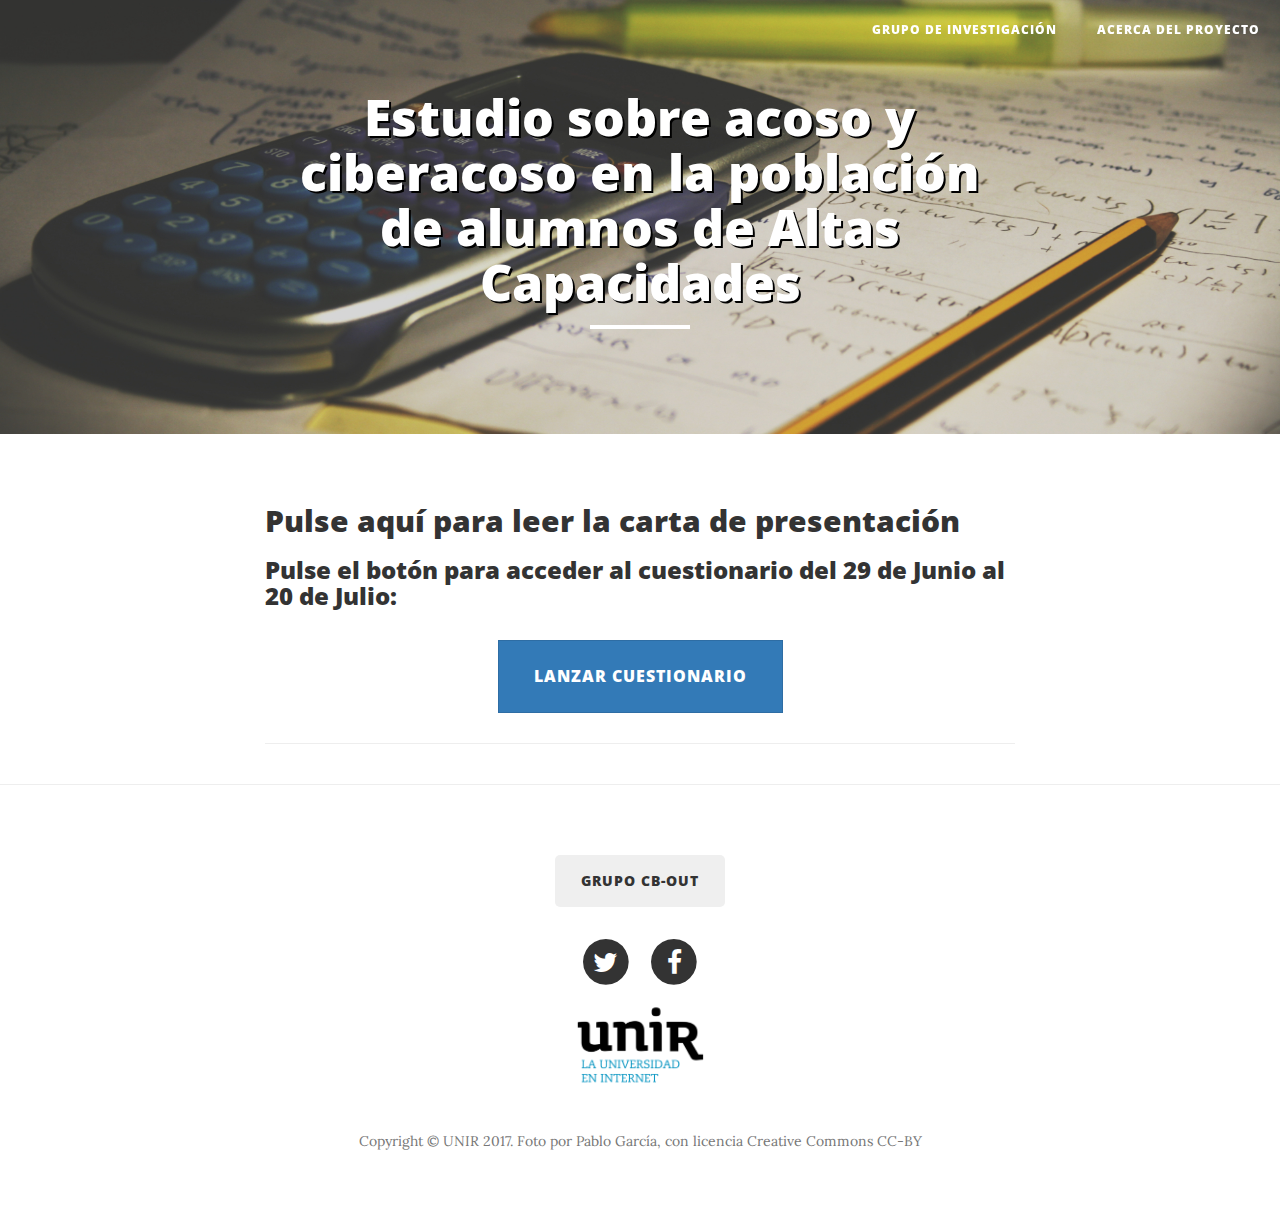
==== commit 08322711: "Añadido logo del grupo" ====
--- a/index.html
+++ b/index.html
@@ -598,9 +598,16 @@
         <div class="container">
             <div class="row">
                 <div class="col-lg-8 col-lg-offset-2 col-md-10 col-md-offset-1">
-                    <ul class="list-inline text-center">
+
+                    <ul class="list-inline text-center">                        
                         <li>
-                            <a href="#">
+                        <a href="http://gruposinvestigacion.unir.net/cbout/"><button type="button" class="btn btn-md" style="border-radius: 5px;">
+                                    Grupo CB-OUT
+                            </button>
+                            </a>
+                        </li><br/><br/>
+                        <li>
+                            <a href="http://www.twitter.com/Unir_Investiga">
                                 <span class="fa-stack fa-lg">
                                     <i class="fa fa-circle fa-stack-2x"></i>
                                     <i class="fa fa-twitter fa-stack-1x fa-inverse"></i>
@@ -608,26 +615,31 @@
                             </a>
                         </li>
                         <li>
-                            <a href="#">
+                            <a href="https://www.facebook.com/UNIRUniversidad/">
                                 <span class="fa-stack fa-lg">
                                     <i class="fa fa-circle fa-stack-2x"></i>
                                     <i class="fa fa-facebook fa-stack-1x fa-inverse"></i>
                                 </span>
                             </a>
                         </li>
-                        <li>
+                        <!--<li>
                             <a href="#">
                                 <span class="fa-stack fa-lg">
                                     <i class="fa fa-circle fa-stack-2x"></i>
                                     <i class="fa fa-github fa-stack-1x fa-inverse"></i>
                                 </span>
                             </a>
-                        </li>
+                        </li>-->
+                            
+
+
                         <li>
-                            <a href="#">
-                                     <a href=""><img width="25%" src="img/logo-unir.png"/></a>
+                            <a href="http://www.unir.net">
+                                     <img width="25%" src="img/logo-unir.png"/>
                             </a>
                         </li>
+
+
 
                     </ul>
                     <p class="copyright text-muted">Copyright &copy; UNIR 2017. Foto por Pablo García, con licencia Creative Commons CC-BY</p>
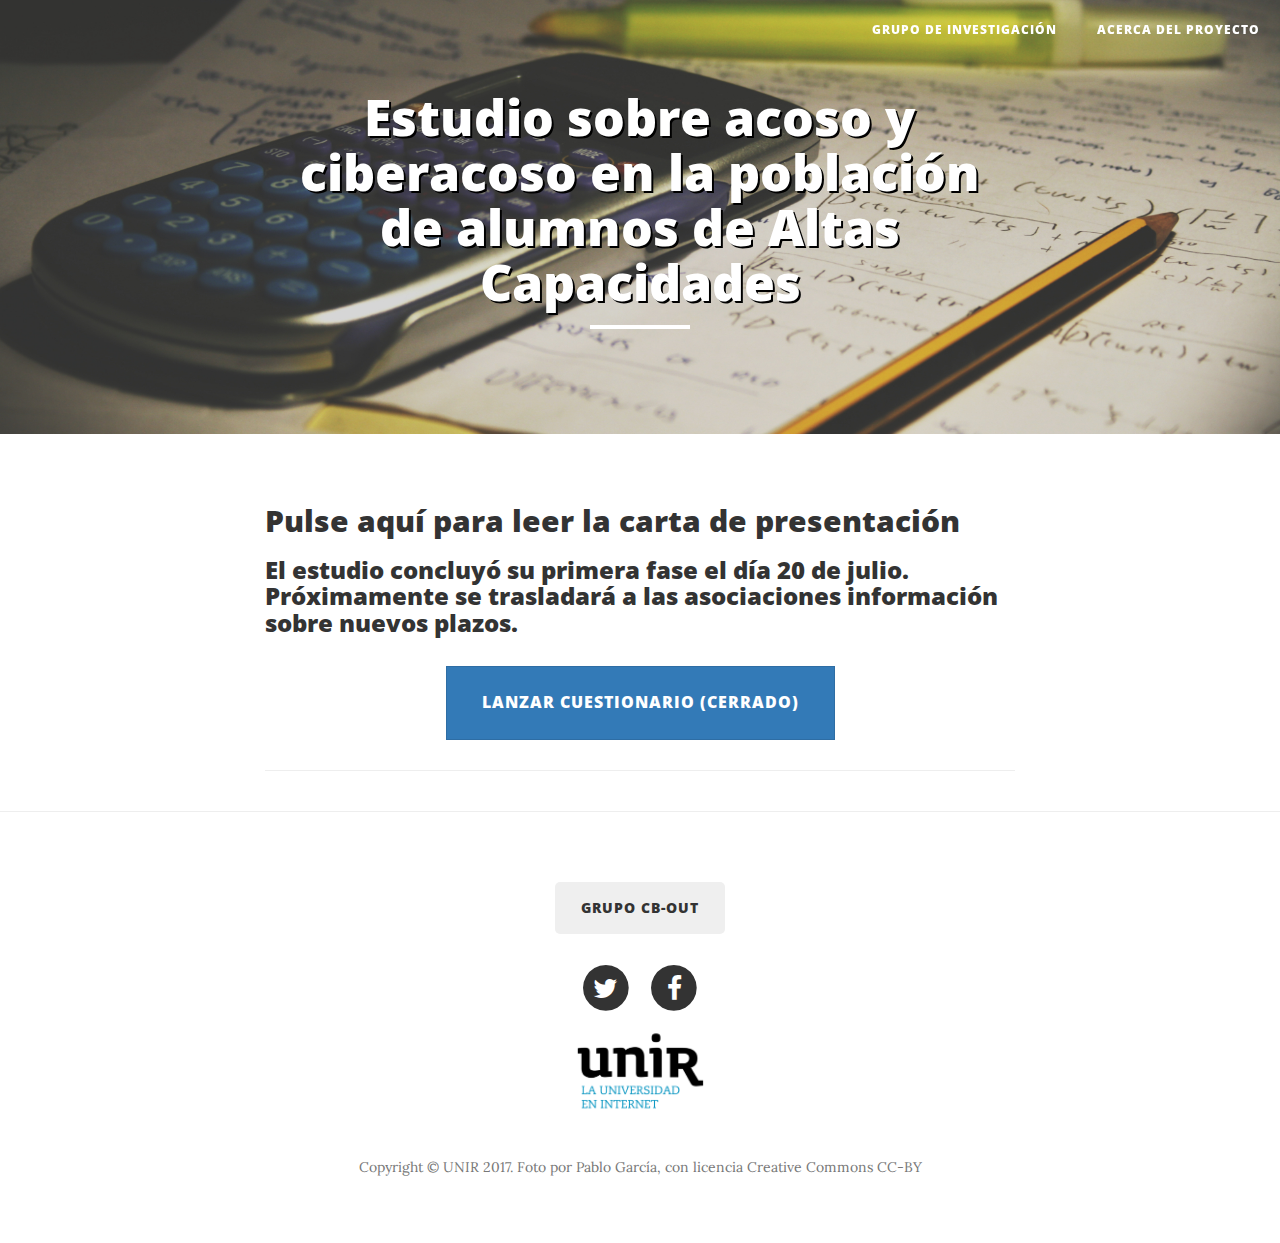
==== commit 2ec786e7: "Cerrada la fecha" ====
--- a/index.html
+++ b/index.html
@@ -90,11 +90,11 @@
 
                         </h2>
                         <h3 class="post-subtitle">
-                            Pulse el botón para acceder al cuestionario del 29 de Junio al 20 de Julio: 
+                            El estudio concluyó su primera fase el día 20 de julio. Próximamente se trasladará a las asociaciones información sobre nuevos plazos.
                             <p class="text-center">
                          
                             <button type="button" class="btn btn-primary btn-lg" data-toggle="modal" data-target="#myModal">
-                                    Lanzar cuestionario
+                                    Lanzar cuestionario (CERRADO)
                             </button>
                          
                             </p>
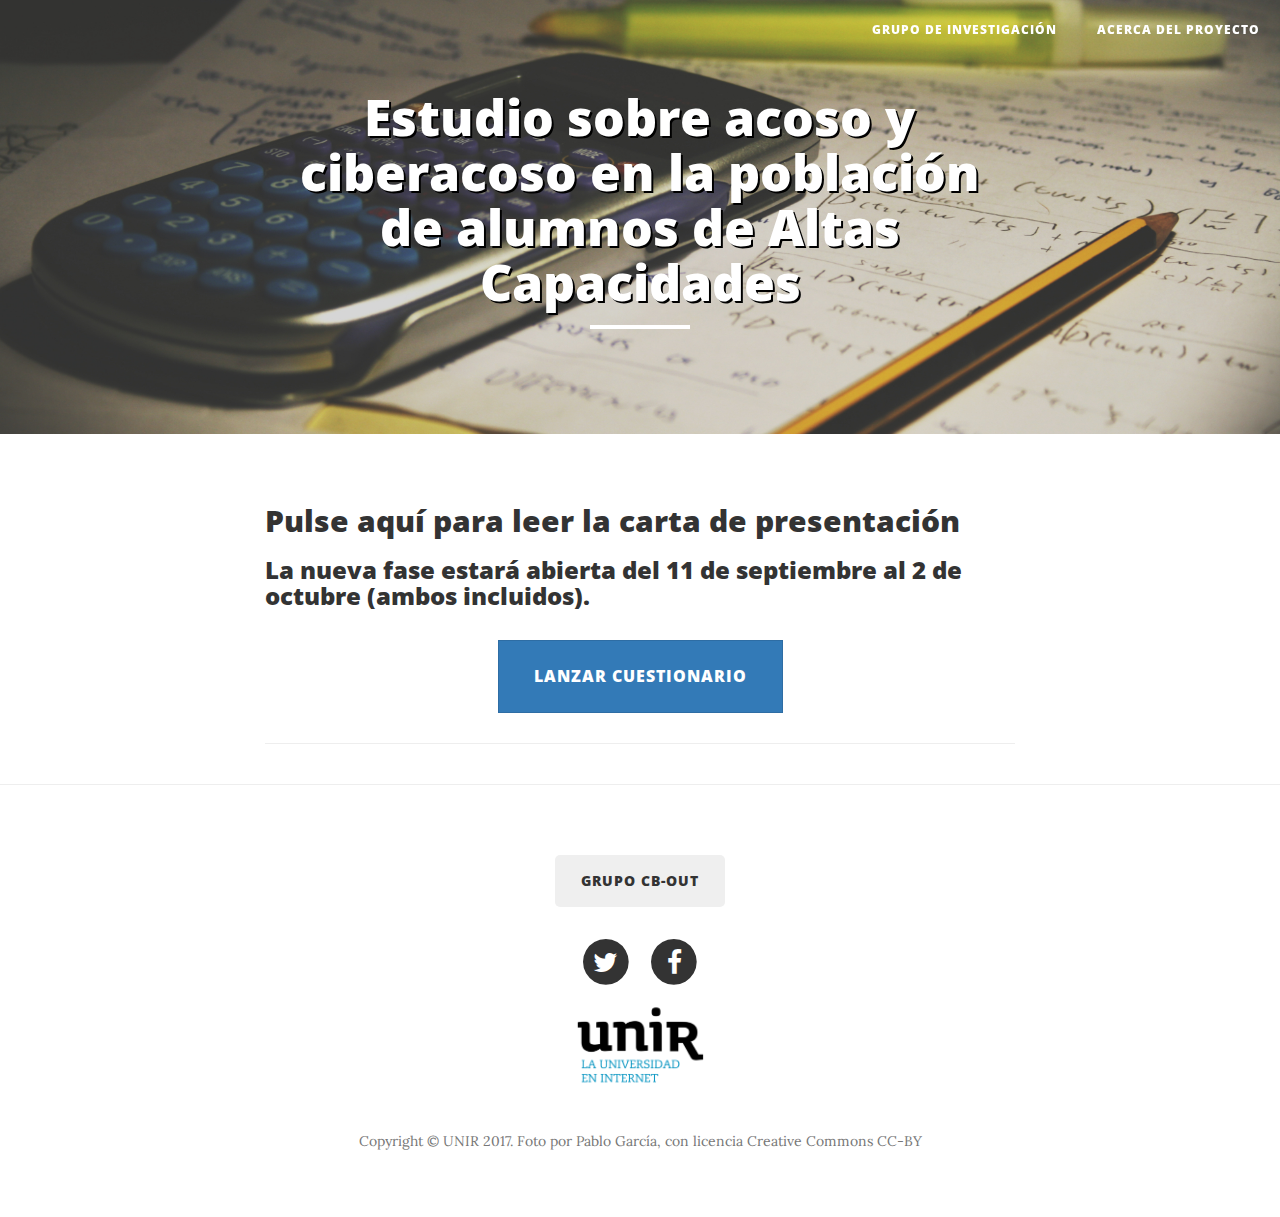
==== commit 50f7d3c0: "Cambios que hice en NY" ====
--- a/index.html
+++ b/index.html
@@ -90,13 +90,12 @@
 
                         </h2>
                         <h3 class="post-subtitle">
-                            El estudio concluyó su primera fase el día 20 de julio. Próximamente se trasladará a las asociaciones información sobre nuevos plazos.
+                            La nueva fase estar&aacute; abierta del 11 de septiembre al 2 de octubre (ambos incluidos).
                             <p class="text-center">
                          
                             <button type="button" class="btn btn-primary btn-lg" data-toggle="modal" data-target="#myModal">
-                                    Lanzar cuestionario (CERRADO)
-                            </button>
-                         
+                                    Lanzar cuestionario 
+                            </button>                         
                             </p>
                         </h3>
 
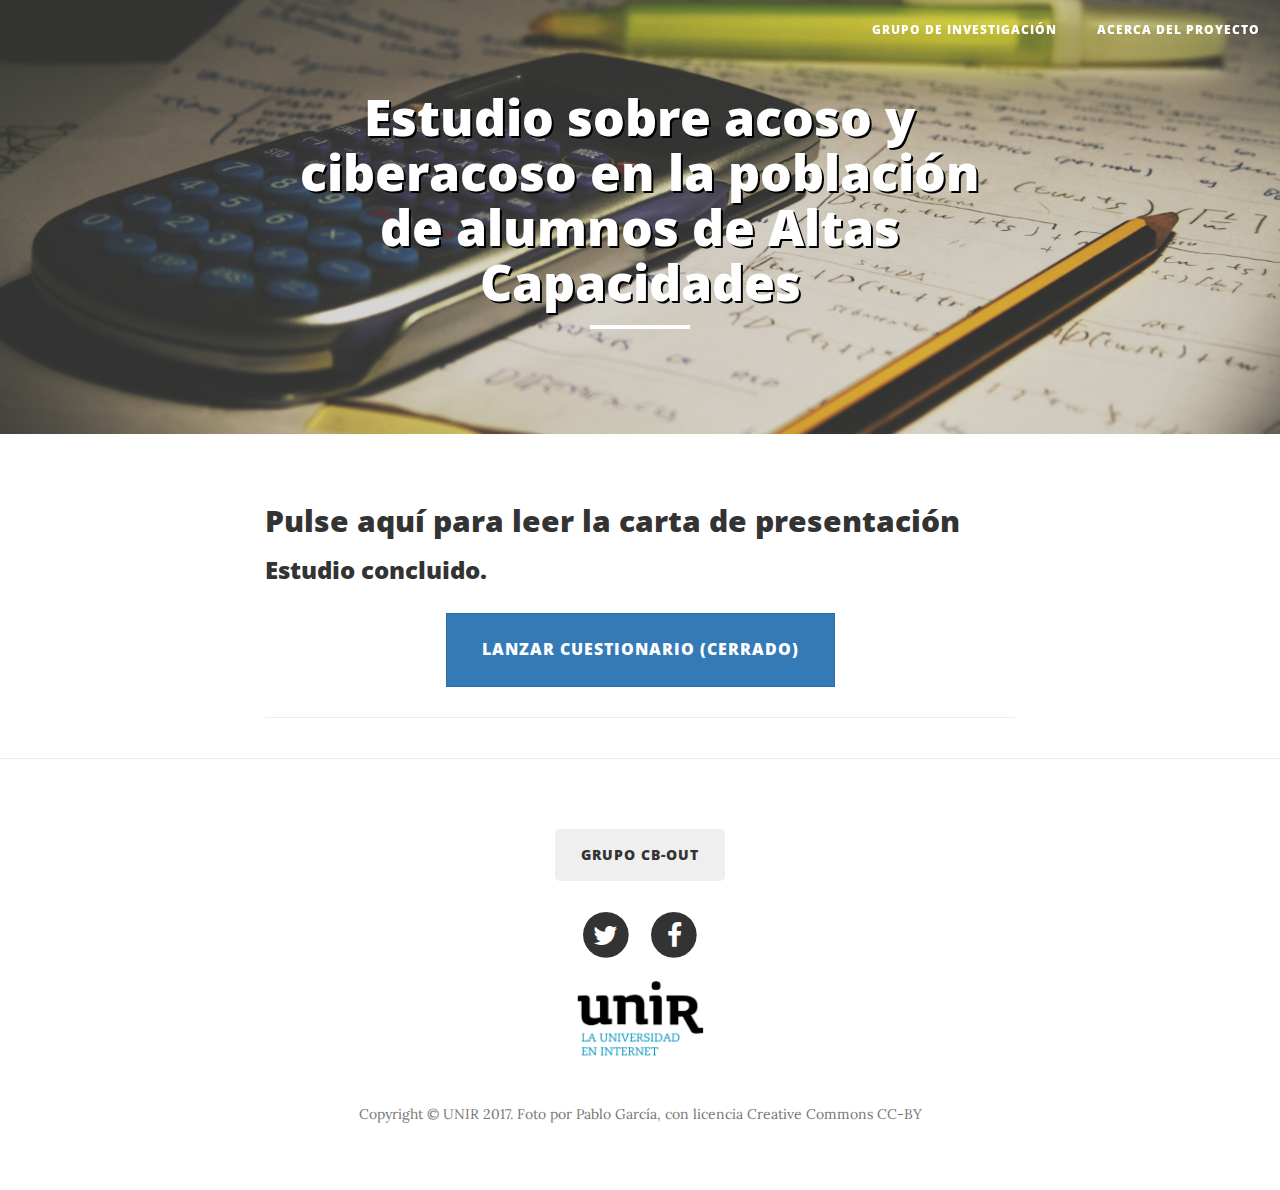
==== commit ff08c395: "Cerrando cuestionario" ====
--- a/index.html
+++ b/index.html
@@ -90,11 +90,11 @@
 
                         </h2>
                         <h3 class="post-subtitle">
-                            La nueva fase estar&aacute; abierta del 11 de septiembre al 2 de octubre (ambos incluidos).
+                            Estudio concluido.
                             <p class="text-center">
                          
-                            <button type="button" class="btn btn-primary btn-lg" data-toggle="modal" data-target="#myModal">
-                                    Lanzar cuestionario 
+                            <button type="button" class="btn btn-primary btn-lg" data-toggle="modal" data-target="#myModal"> 
+                                    Lanzar cuestionario (CERRADO)
                             </button>                         
                             </p>
                         </h3>
@@ -228,7 +228,7 @@
       </div>
       <div class="modal-footer">
         <button type="button" class="btn btn-default" data-dismiss="modal">Rechazar</button>
-        <a href="https://es.surveymonkey.com/r/CLKZYXJ"><button type="button" class="btn btn-primary">ACEPTAR</button></a>
+        <a href="https://es.surveymonkey.com/r/CLKZYXJ"><button type="button" class="btn btn-primary">ACEPTAR (CUESTIONARIO CERRADO)</button></a>
       </div>
     </div>
   </div>
